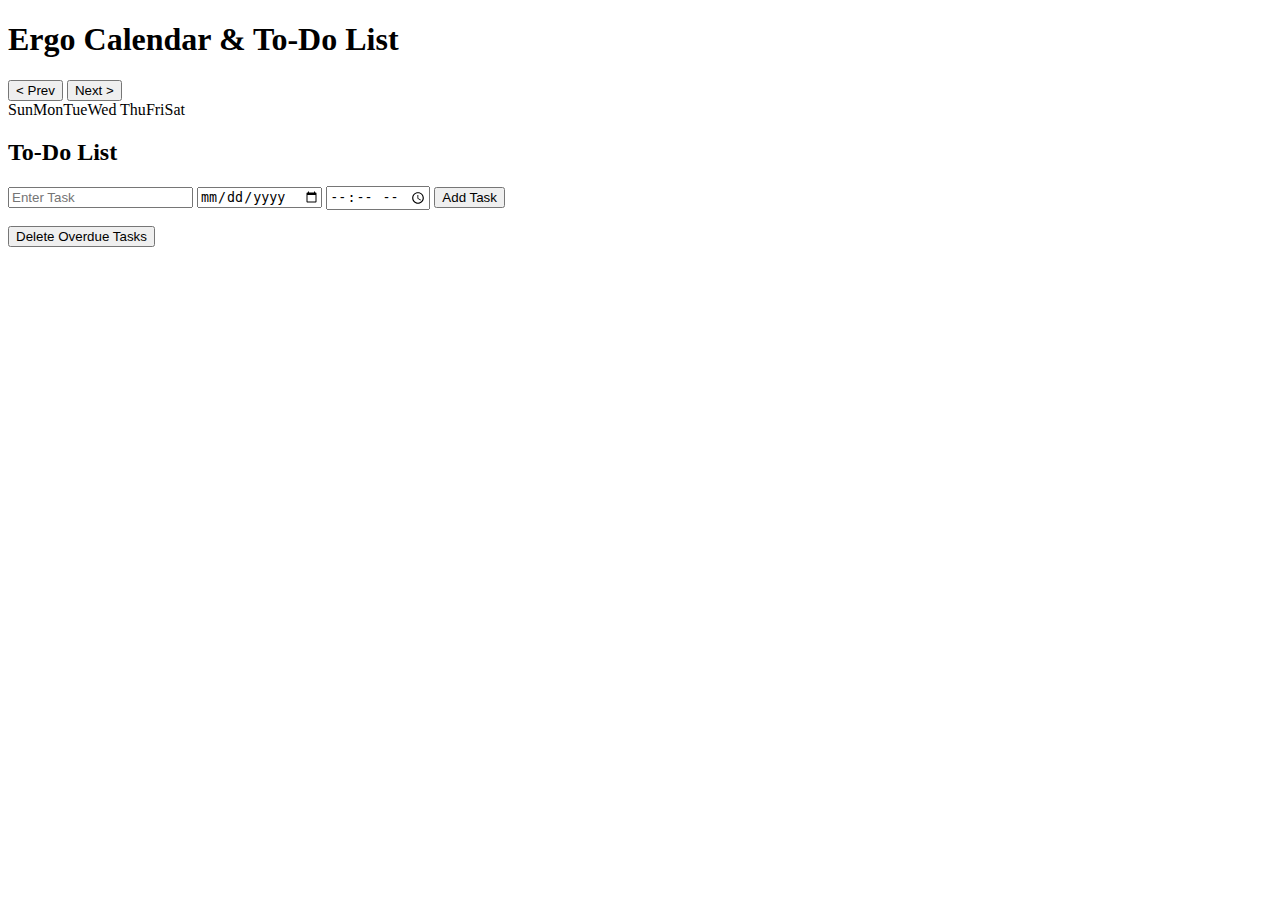
==== AINDEX-index.html @ fe9a8062 "AINDEX-index" ====
<!DOCTYPE html>
<html lang="en">
<head>
    <meta charset="UTF-8">
    <meta name="viewport" content="width=device-width, initial-scale=1.0">
    <title>Ergo Calendar & To-Do List</title>
    <link rel="stylesheet" href="ASTYLES-STYLES-styles.css">
    <script defer src="ASCRIPT-script.js"></script>
</head>
<body>
    <h1>Ergo Calendar & To-Do List</h1>
   
    <div class="calendar-container">
        <h2 id="monthYear"></h2>
        <div class="nav-buttons">
            <button id="prevMonth">&lt; Prev</button>
            <button id="nextMonth">Next &gt;</button>
        </div>
        <div class="calendar">
            <div class="weekdays">
                <span>Sun</span><span>Mon</span><span>Tue</span><span>Wed</span>
                <span>Thu</span><span>Fri</span><span>Sat</span>
            </div>
            <div id="dates" class="dates"></div>
        </div>
    </div>

    <div class="todo-container">
        <h2>To-Do List</h2>
        <input type="text" id="taskInput" placeholder="Enter Task">
        <input type="date" id="taskDate">
        <input type="time" id="taskTime">
        <button id="addTask">Add Task</button>
        <ul id="taskList"></ul>
        <button id="deleteOverdue">Delete Overdue Tasks</button>
    </div>
</body>
</html>
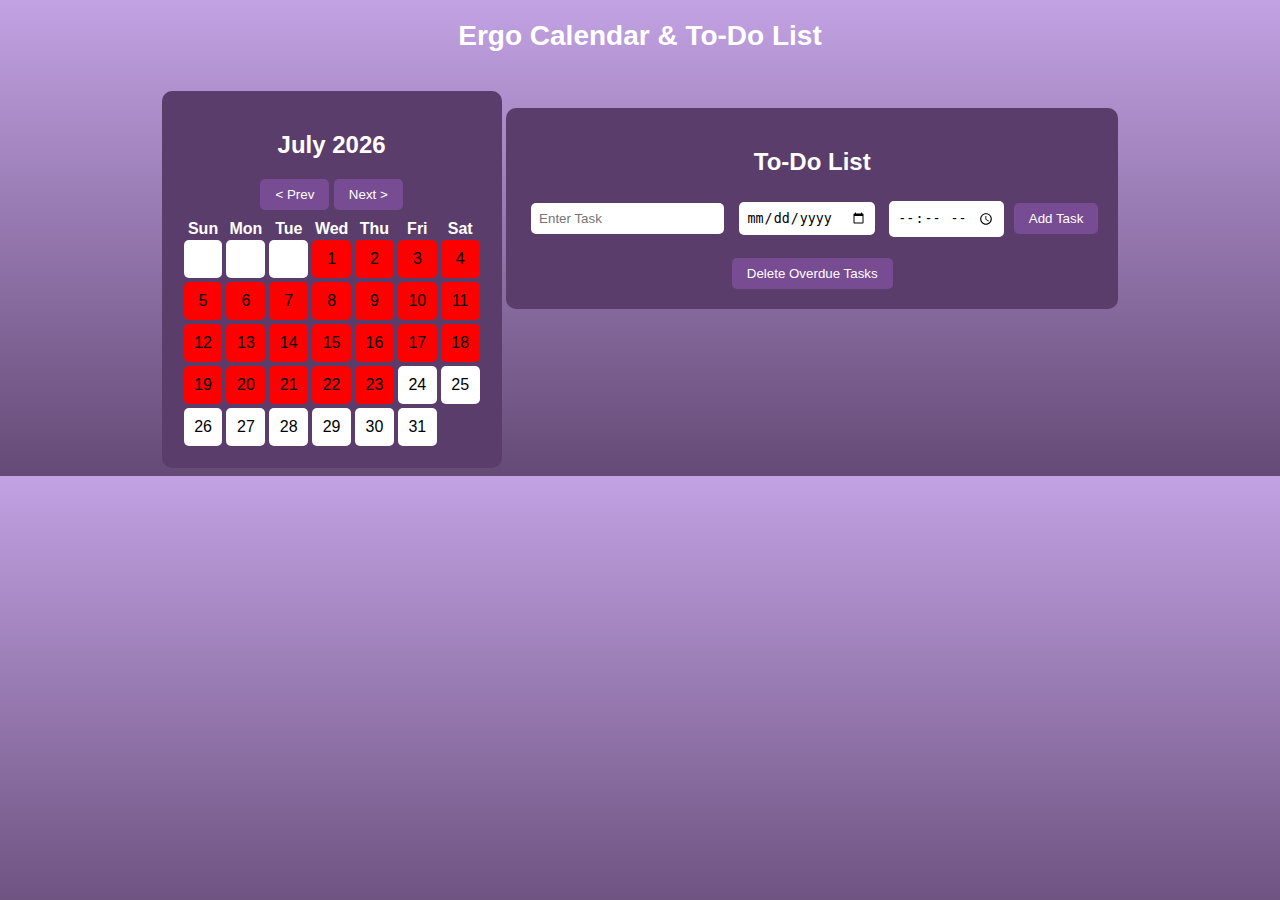
==== commit 7d20649a: "updated" ====
--- a/AINDEX-index.html
+++ b/AINDEX-index.html
@@ -4,7 +4,7 @@
     <meta charset="UTF-8">
     <meta name="viewport" content="width=device-width, initial-scale=1.0">
     <title>Ergo Calendar & To-Do List</title>
-    <link rel="stylesheet" href="ASTYLES-STYLES-styles.css">
+    <link rel="stylesheet" href="ASTYLES-styles.css">
     <script defer src="ASCRIPT-script.js"></script>
 </head>
 <body>
--- a/ASTYLES-styles.css
+++ b/ASTYLES-styles.css
@@ -0,0 +1,106 @@
+body {
+    font-family: Arial, sans-serif;
+    text-align: center;
+    background: linear-gradient(to bottom, #c2a2e3, #654a76);
+    color: #fff;
+}
+
+h1 {
+    margin-top: 20px;
+    font-size: 28px;
+}
+
+.calendar-container, .todo-container {
+    background: #5a3d6a;
+    padding: 20px;
+    border-radius: 10px;
+    display: inline-block;
+    margin-top: 20px;
+}
+
+.calendar {
+    width: 300px;
+}
+
+.weekdays, .dates {
+    display: grid;
+    grid-template-columns: repeat(7, 1fr);
+}
+
+.weekdays span {
+    font-weight: bold;
+}
+
+.dates div {
+    padding: 10px;
+    margin: 2px;
+    background: white;
+    color: black;
+    border-radius: 5px;
+    cursor: pointer;
+    transition: 0.3s;
+}
+
+.dates div.has-task {
+    background: green;
+    color: white;
+}
+
+.dates div.overdue {
+    background: red;
+}
+
+.nav-buttons {
+    margin-bottom: 10px;
+}
+
+button {
+    background: #774c93;
+    border: none;
+    color: white;
+    padding: 8px 15px;
+    cursor: pointer;
+    border-radius: 5px;
+}
+
+.todo-container {
+    margin-top: 20px;
+    padding: 20px;
+}
+
+input {
+    padding: 8px;
+    margin: 5px;
+    border: none;
+    border-radius: 5px;
+}
+
+ul {
+    list-style: none;
+    padding: 0;
+}
+
+li {
+    background: white;
+    color: black;
+    padding: 10px;
+    margin-top: 5px;
+    border-radius: 5px;
+}
+
+.complete, .delete {
+    cursor: pointer;
+    margin-left: 10px;
+    padding: 5px;
+    border: none;
+    font-size: 16px;
+    background: transparent;
+}
+
+.complete {
+    color: green;
+}
+
+.delete {
+    color: red;
+}
